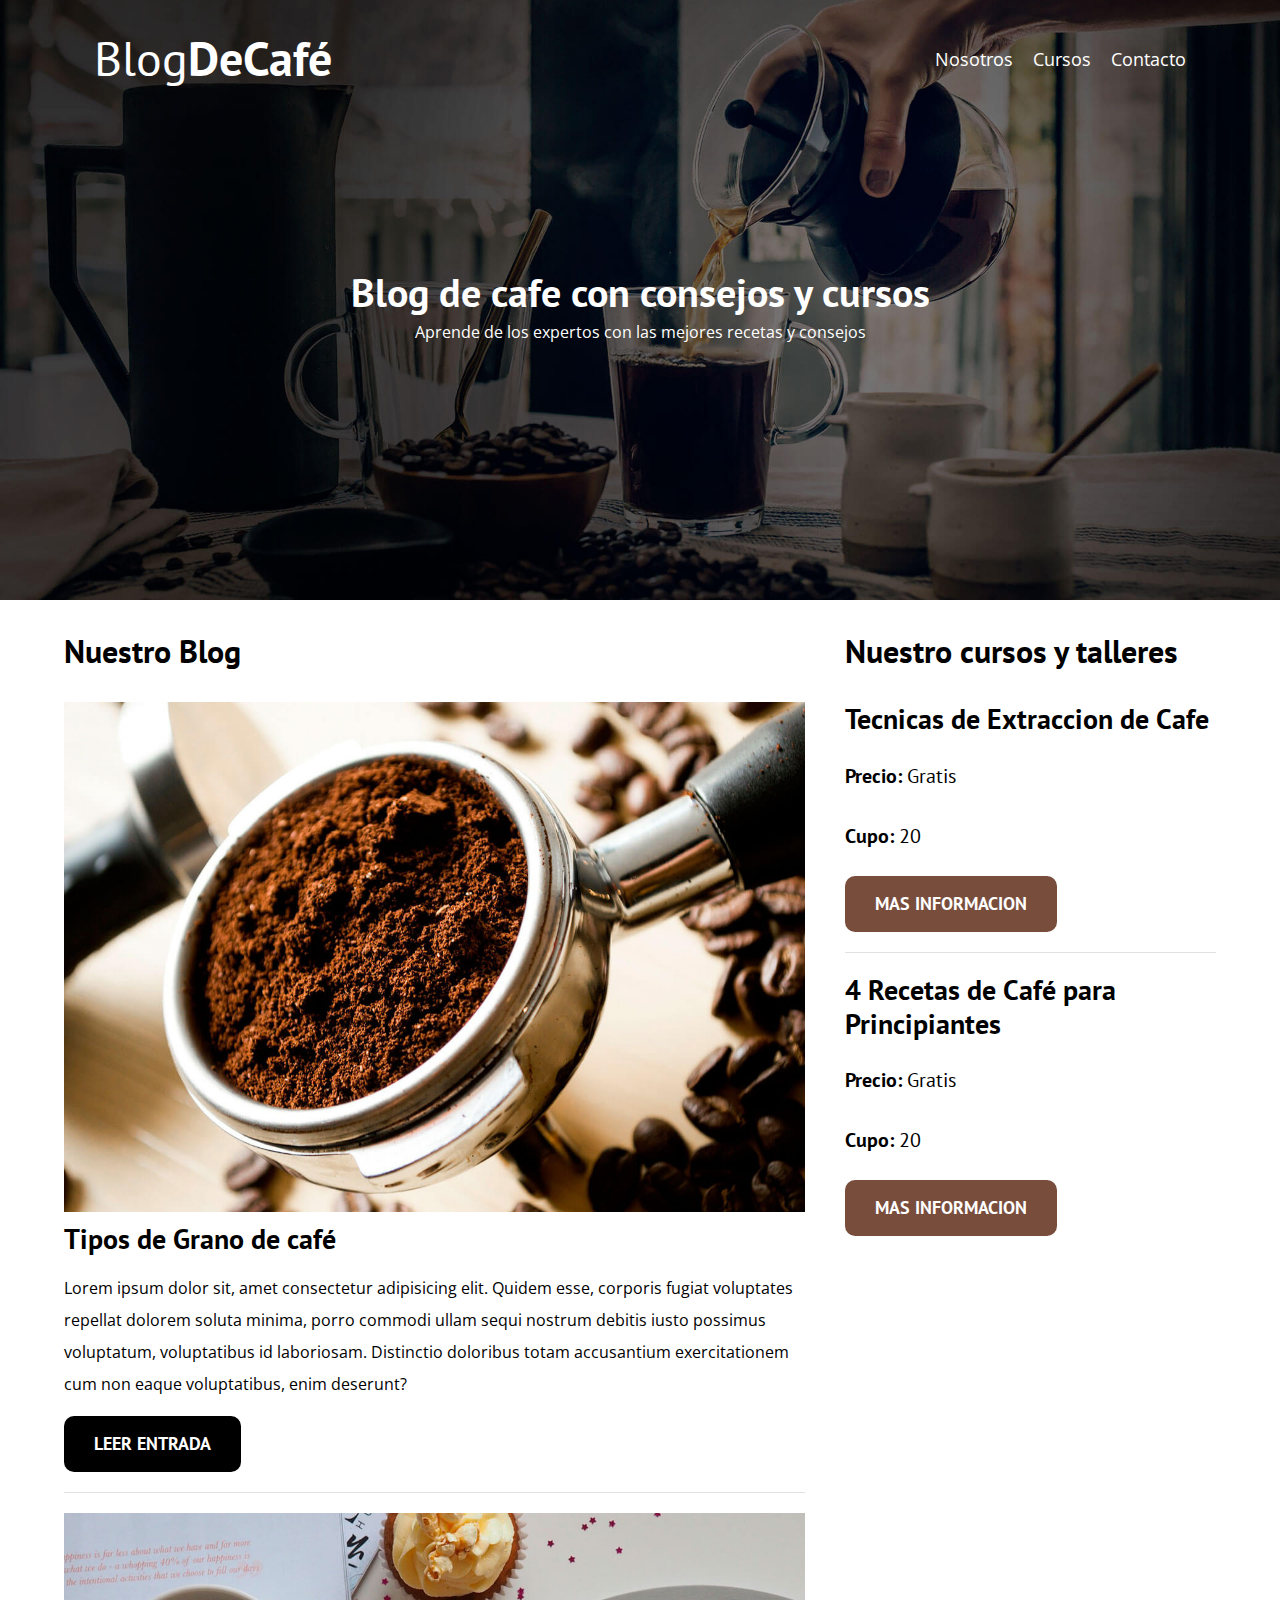
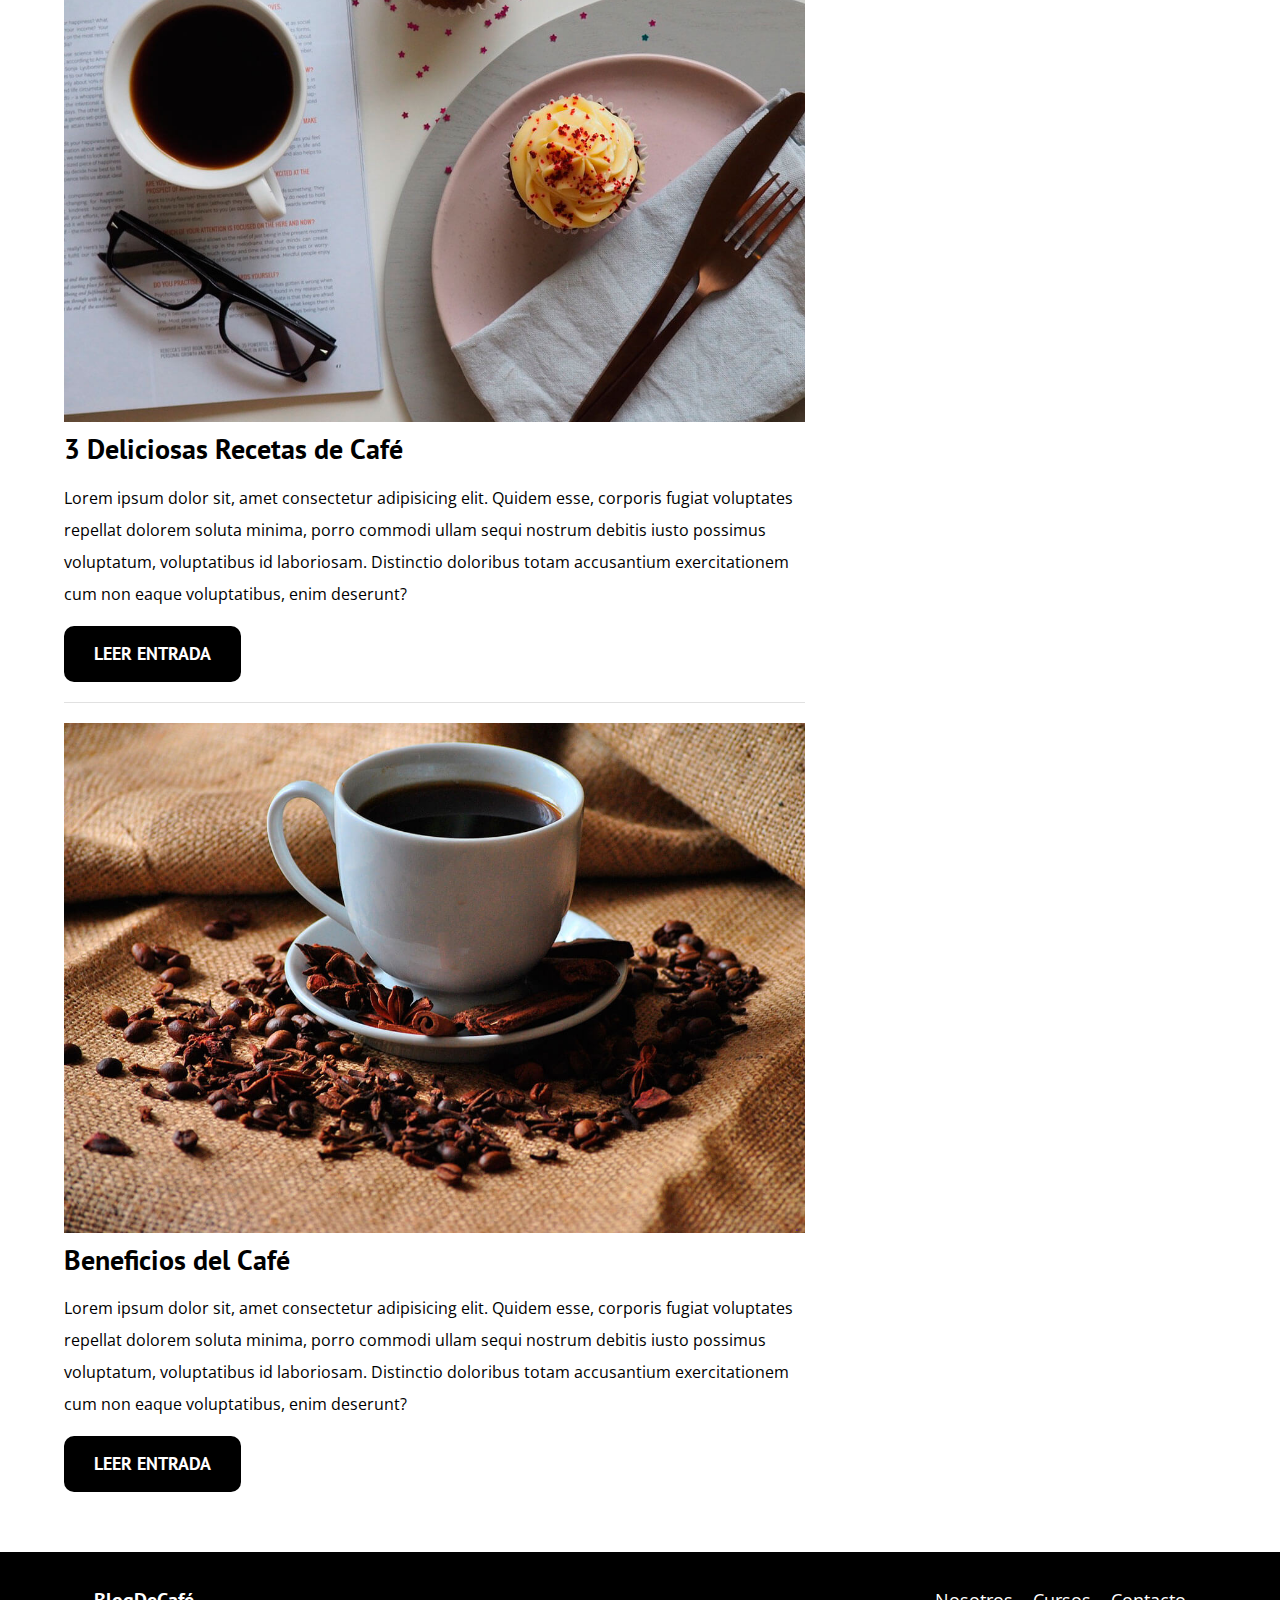
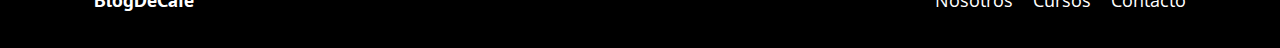
==== index.html @ e099caa3 "creacion proyecto blog cafe" ====
<!DOCTYPE html>
<html lang="en">
<head>
    <meta charset="UTF-8">
    <meta name="viewport" content="width=device-width, initial-scale=1.0">
    <title>Blog de Cafe</title>
    <link rel="preconnect" href="https://fonts.googleapis.com">
    <link rel="preconnect" href="https://fonts.gstatic.com" crossorigin>
    <!--PREFETCH-->
    <link rel="prefetch" href="nosotros.html" as="document">

    <!--PRELOAD-->
    <link rel="preload" href="css/normalize.css" as="style">
    <link rel="stylesheet" href="css/normalize.css">

    <link rel="preload" href="https://fonts.googleapis.com/css2?family=Open+Sans:ital,wght@0,300..800;1,300..800&family=PT+Sans:ital,wght@0,400;0,700;1,400;1,700&display=swap" crossorigin="crossorigin" as="font">
    <link href="https://fonts.googleapis.com/css2?family=Open+Sans:ital,wght@0,300..800;1,300..800&family=PT+Sans:ital,wght@0,400;0,700;1,400;1,700&display=swap" rel="stylesheet">

    <link rel="preload" href="css/styles.css" as="style">
    <link rel="stylesheet" href="css/styles.css">

    <link rel="preload" href="img/blog1.jpg" as="image">
</head>
<body>
    <header class="header">
        <div class="contenedor">
            <div class="barra">
                <a href="index.html" class="logo">
                    <h1 class="logo__nombre no-margin centrar-texto">Blog<span class="logo__bold">DeCafé</span></h1>
                </a>
                <nav class="navegacion">
                    <a href="nosotros.html" class="navegacion__enlace">Nosotros</a>
                    <a href="cursos.html" class="navegacion__enlace">Cursos</a>
                    <a href="contacto.html" class="navegacion__enlace">Contacto</a>
                </nav>
            </div>
        </div>
        <div class="header__texto">
            <h2 class="no-margin">Blog de cafe con consejos y cursos</h2>
            <p class="no-margin">Aprende de los expertos con las mejores recetas y consejos</p>
        </div>
    </header>
    <div class="contenedor contenido-principal">
        <main class="blog">
            <h3>Nuestro Blog</h3>
            <article class="entrada">
                <div class="entrada__imagen">
                    <img src="img/blog1.jpg" alt="imagen blog" loading="lazy">
                </div>
                <div class="entrada__contenido">
                    <h4 class="no-margin">Tipos de Grano de café</h4>
                    <p>Lorem ipsum dolor sit, amet consectetur adipisicing elit. Quidem esse, corporis fugiat voluptates repellat dolorem soluta minima, porro commodi ullam sequi nostrum debitis iusto possimus voluptatum, voluptatibus id laboriosam. Distinctio doloribus totam accusantium exercitationem cum non eaque voluptatibus, enim deserunt?</p>
                    <a href="entrada.html" class="boton boton--primario">Leer Entrada</a>
                </div>
            </article>
            <article class="entrada">
                <div class="entrada__imagen">
                    <img src="img/blog2.jpg" alt="imagen blog" loading="lazy">
                </div>
                <div class="entrada__contenido">
                    <h4 class="no-margin">3 Deliciosas Recetas de Café</h4>
                    <p>Lorem ipsum dolor sit, amet consectetur adipisicing elit. Quidem esse, corporis fugiat voluptates repellat dolorem soluta minima, porro commodi ullam sequi nostrum debitis iusto possimus voluptatum, voluptatibus id laboriosam. Distinctio doloribus totam accusantium exercitationem cum non eaque voluptatibus, enim deserunt?</p>
                    <a href="entrada.html" class="boton boton--primario">Leer Entrada</a>
                </div>
            </article>
            <article class="entrada">
                <div class="entrada__imagen">
                    <img src="img/blog3.jpg" alt="imagen blog" loading="lazy">
                </div>
                <div class="entrada__contenido">
                    <h4 class="no-margin">Beneficios del Café</h4>
                    <p>Lorem ipsum dolor sit, amet consectetur adipisicing elit. Quidem esse, corporis fugiat voluptates repellat dolorem soluta minima, porro commodi ullam sequi nostrum debitis iusto possimus voluptatum, voluptatibus id laboriosam. Distinctio doloribus totam accusantium exercitationem cum non eaque voluptatibus, enim deserunt?</p>
                    <a href="entrada.html" class="boton boton--primario">Leer Entrada</a>
                </div>
            </article>
        </main>
        <aside class="sidebar">
            <h3>Nuestro cursos y talleres</h3>
            <ul class="cursos no-padding">
                <li class="widget-curso">
                    <h4 class="no-margin">Tecnicas de Extraccion de Cafe</h4>
                    <p class="widget-curso__label">Precio:
                        <span class="widget-curso__info">Gratis</span>
                    </p>
                    <p class="widget-curso__label">Cupo:
                        <span class="widget-curso__info">20</span>
                    </p>
                    <a href="entrada" class="boton boton--secundario">Mas Informacion</a>
                </li>
                <li class="widget-curso">
                    <h4 class="no-margin">4 Recetas de Café para Principiantes</h4>
                    <p class="widget-curso__label">Precio:
                        <span class="widget-curso__info">Gratis</span>
                    </p>
                    <p class="widget-curso__label">Cupo:
                        <span class="widget-curso__info">20</span>
                    </p>
                    <a href="entrada" class="boton boton--secundario">Mas Informacion</a>
                </li>
            </ul>
        </aside>
    </div>
    <footer class="footer">
        <div class="contenedor">
            <div class="barra">
                <a href="index.html" class="logo">
                    <h1 class="logo-footer__nombre no-margin centrar-texto">Blog<span class="logo-footer__bold">DeCafé</span></h1>
                </a>
                <nav class="navegacion">
                    <a href="nosotros.html" class="navegacion__enlace">Nosotros</a>
                    <a href="cursos.html" class="navegacion__enlace">Cursos</a>
                    <a href="contacto.html" class="navegacion__enlace">Contacto</a>
                </nav>
            </div>
        </div>
    </footer>
</body>
</html>
---- css/styles.css ----
:root {
    --fuenteHeading: 'PT Sans', sans-serif;
    --fuenteParrafos: 'Open Sans', sans-serif;

    --primario: #784d3c;
    --blanco: #ffffff;
    --negro: #000000;
    --gris: #e1e1e1;
}

html {
    box-sizing: border-box;
    font-size: 62.5%;
}
*, *::before, *::after {
    box-sizing: inherit;
}
body {
    font-family: var(--fuenteParrafos);
    font-size: 1.6rem;
    line-height: 2;
}

/* GLOBALES */

.contenedor {
    width: min(90%, 120rem);
    margin: 0 auto;
}

a {
    text-decoration: none;
}

h1, h2, h3, h4 {
    font-family: var(--fuenteHeading);
    line-height: 1.2;
}

h1 {
    font-size: 4.8rem;
}
h2 {
    font-size: 4rem;
}
h3 {
    font-size: 3.2rem;
}
h4 {
    font-size: 2.8rem;
}

img {
    max-width: 100%;
}

/* UTILIDADES */
.no-margin {
    margin: 0;
}
.no-padding {
    padding: 0;
}
.centrar-texto {
    text-align: center;
}

/**HEADER**/
.header {
    background-image: url(../img/banner.jpg);
    height: 60rem;
    background-size: cover;
    background-repeat: no-repeat;
    background-position: center center;
}

.header__texto {
    text-align: center;
    color: var(--blanco);
    margin-top: 5rem;
}

@media (min-width: 768px) {
    .header__texto {
        margin-top: 15rem;
    }
    
    .barra {
        display: flex;
        justify-content: space-between;
        align-items: center;
    }
}

.logo {
    color: var(--blanco);
}
.logo__nombre {
    font-weight: 400;
}
.logo__bold {
    font-weight: 700;
}

.barra {
    padding: 3rem;
}

@media (min-width: 768px) {
    .navegacion {
        display: flex;
        gap: 2rem;
    }
}
.navegacion__enlace {
    display: block;
    text-align: center;
    font-size: 1.8rem;
    color: var(--blanco);
}

@media (min-width: 768px) {
    .contenido-principal {
        display: grid;
        grid-template-columns: 2fr 1fr;
        column-gap: 4rem;
    }
}

.entrada {
    border-bottom: 1px solid var(--gris);
    margin-bottom: 2rem;
}

.entrada:last-of-type {
    border-bottom: none;
    margin: 0
    ;
}

.boton {
    display: block;
    font-family: var(--fuenteHeading);
    color: var(--blanco);
    text-align: center;
    padding: 1rem 3rem;
    font-size: 1.8rem;
    text-transform: uppercase;
    font-weight: 700;
    margin-bottom: 2rem;
    border-radius: 1rem;
    border: none;
}

@media (min-width: 768px) {
    .boton {
        display: inline-block;
    }
}
.boton:hover{
    cursor: pointer;
}
.boton--primario {
    background-color: var(--negro);
}



.boton--secundario {
    background-color: var(--primario);
}

.cursos {
    list-style: none;
}

.widget-curso {
    border-bottom: 1px solid var(--gris);
    margin-bottom: 2rem;
}

.widget-curso:last-of-type {
    border-bottom: none;
    margin-bottom: 0;
}

.widget-curso__label,
.curso__label {
    font-family: var(--fuenteHeading);
    font-weight: bold;
}

.widget-curso__info,
.curso__info {
    font-weight: normal;
}

.widget-curso__label,
.widget-curso__info,
.curso__label, .curso__info {
    font-size: 2rem;
}

.footer {
    background-color: #000000;
    padding-bottom: 3rem 0;
    margin-top: 4rem;
}

.logo-footer__nombre {
    font-size: 2rem;
    align-items: center;
    justify-content: center;
}

/**SOBRE NOSOTROS **/

@media (min-width: 768px) {
    .sobre-nosotros {
        display: grid;
        grid-template-columns: repeat(2,1fr);
        column-gap: 2rem;
    }
}

/** CURSOS **/

.curso {
    padding: 3rem 0;
    border-bottom: 1px solid var(--gris);
}
@media (min-width: 768px) {
    .curso {
        display: grid;
        grid-template-columns: 1fr 2fr;
        column-gap: 2rem;
    }
}
.curso:last-of-type {
    border-bottom: none;
}

/**ENTRADA BLOG**/
.contenedor-blog {
    display: flex;
    flex-direction: column;
}
.entrada-blog,
.entrada-blog__texto {
    display: grid;
    grid-template-columns: 1fr;
    place-items: center;
    width: min(90%,120rem);

}

/*CONTACTO*/
.contacto-bg {
    background-image: url(../img/contacto.jpg);
    height: 40rem;
    background-size: cover;
    background-repeat: no-repeat;
}

/**FORMULARIO**/
.formulario {
    background-color: var(--blanco);
    margin: -5rem auto 0 auto;
    width: 95%;
    padding: 5rem;
}

.campo {
    display: flex;
    margin-bottom: 2rem;
}

.campo__label {
    flex: 0 0 9rem;
    text-align: right;
    padding-right: 2rem;
}

.campo__field {
    flex: 1;
    border: 1px solid var(--gris);
}

.campo__field--textarea {
    height: 20rem;
}
---- css/styles.css ----
:root {
    --fuenteHeading: 'PT Sans', sans-serif;
    --fuenteParrafos: 'Open Sans', sans-serif;

    --primario: #784d3c;
    --blanco: #ffffff;
    --negro: #000000;
    --gris: #e1e1e1;
}

html {
    box-sizing: border-box;
    font-size: 62.5%;
}
*, *::before, *::after {
    box-sizing: inherit;
}
body {
    font-family: var(--fuenteParrafos);
    font-size: 1.6rem;
    line-height: 2;
}

/* GLOBALES */

.contenedor {
    width: min(90%, 120rem);
    margin: 0 auto;
}

a {
    text-decoration: none;
}

h1, h2, h3, h4 {
    font-family: var(--fuenteHeading);
    line-height: 1.2;
}

h1 {
    font-size: 4.8rem;
}
h2 {
    font-size: 4rem;
}
h3 {
    font-size: 3.2rem;
}
h4 {
    font-size: 2.8rem;
}

img {
    max-width: 100%;
}

/* UTILIDADES */
.no-margin {
    margin: 0;
}
.no-padding {
    padding: 0;
}
.centrar-texto {
    text-align: center;
}

/**HEADER**/
.header {
    background-image: url(../img/banner.jpg);
    height: 60rem;
    background-size: cover;
    background-repeat: no-repeat;
    background-position: center center;
}

.header__texto {
    text-align: center;
    color: var(--blanco);
    margin-top: 5rem;
}

@media (min-width: 768px) {
    .header__texto {
        margin-top: 15rem;
    }
    
    .barra {
        display: flex;
        justify-content: space-between;
        align-items: center;
    }
}

.logo {
    color: var(--blanco);
}
.logo__nombre {
    font-weight: 400;
}
.logo__bold {
    font-weight: 700;
}

.barra {
    padding: 3rem;
}

@media (min-width: 768px) {
    .navegacion {
        display: flex;
        gap: 2rem;
    }
}
.navegacion__enlace {
    display: block;
    text-align: center;
    font-size: 1.8rem;
    color: var(--blanco);
}

@media (min-width: 768px) {
    .contenido-principal {
        display: grid;
        grid-template-columns: 2fr 1fr;
        column-gap: 4rem;
    }
}

.entrada {
    border-bottom: 1px solid var(--gris);
    margin-bottom: 2rem;
}

.entrada:last-of-type {
    border-bottom: none;
    margin: 0
    ;
}

.boton {
    display: block;
    font-family: var(--fuenteHeading);
    color: var(--blanco);
    text-align: center;
    padding: 1rem 3rem;
    font-size: 1.8rem;
    text-transform: uppercase;
    font-weight: 700;
    margin-bottom: 2rem;
    border-radius: 1rem;
    border: none;
}

@media (min-width: 768px) {
    .boton {
        display: inline-block;
    }
}
.boton:hover{
    cursor: pointer;
}
.boton--primario {
    background-color: var(--negro);
}



.boton--secundario {
    background-color: var(--primario);
}

.cursos {
    list-style: none;
}

.widget-curso {
    border-bottom: 1px solid var(--gris);
    margin-bottom: 2rem;
}

.widget-curso:last-of-type {
    border-bottom: none;
    margin-bottom: 0;
}

.widget-curso__label,
.curso__label {
    font-family: var(--fuenteHeading);
    font-weight: bold;
}

.widget-curso__info,
.curso__info {
    font-weight: normal;
}

.widget-curso__label,
.widget-curso__info,
.curso__label, .curso__info {
    font-size: 2rem;
}

.footer {
    background-color: #000000;
    padding-bottom: 3rem 0;
    margin-top: 4rem;
}

.logo-footer__nombre {
    font-size: 2rem;
    align-items: center;
    justify-content: center;
}

/**SOBRE NOSOTROS **/

@media (min-width: 768px) {
    .sobre-nosotros {
        display: grid;
        grid-template-columns: repeat(2,1fr);
        column-gap: 2rem;
    }
}

/** CURSOS **/

.curso {
    padding: 3rem 0;
    border-bottom: 1px solid var(--gris);
}
@media (min-width: 768px) {
    .curso {
        display: grid;
        grid-template-columns: 1fr 2fr;
        column-gap: 2rem;
    }
}
.curso:last-of-type {
    border-bottom: none;
}

/**ENTRADA BLOG**/
.contenedor-blog {
    display: flex;
    flex-direction: column;
}
.entrada-blog,
.entrada-blog__texto {
    display: grid;
    grid-template-columns: 1fr;
    place-items: center;
    width: min(90%,120rem);

}

/*CONTACTO*/
.contacto-bg {
    background-image: url(../img/contacto.jpg);
    height: 40rem;
    background-size: cover;
    background-repeat: no-repeat;
}

/**FORMULARIO**/
.formulario {
    background-color: var(--blanco);
    margin: -5rem auto 0 auto;
    width: 95%;
    padding: 5rem;
}

.campo {
    display: flex;
    margin-bottom: 2rem;
}

.campo__label {
    flex: 0 0 9rem;
    text-align: right;
    padding-right: 2rem;
}

.campo__field {
    flex: 1;
    border: 1px solid var(--gris);
}

.campo__field--textarea {
    height: 20rem;
}
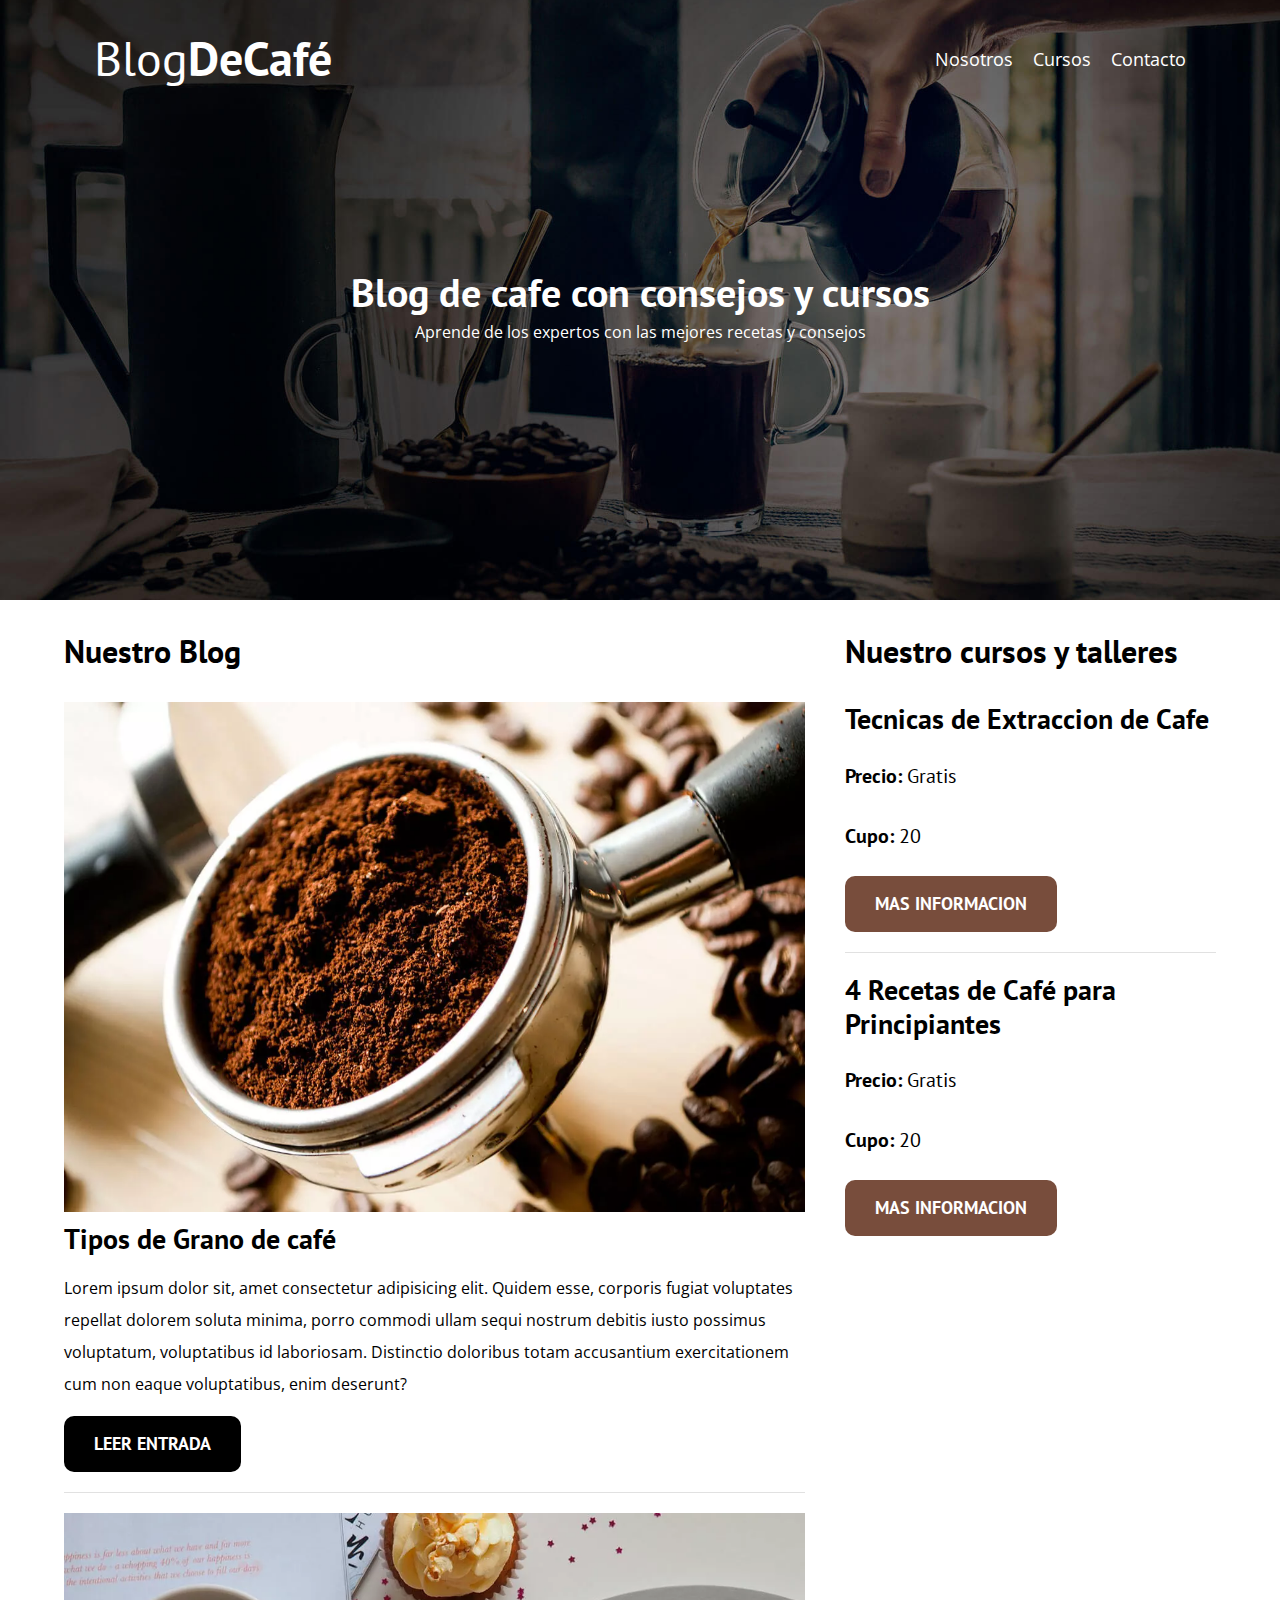
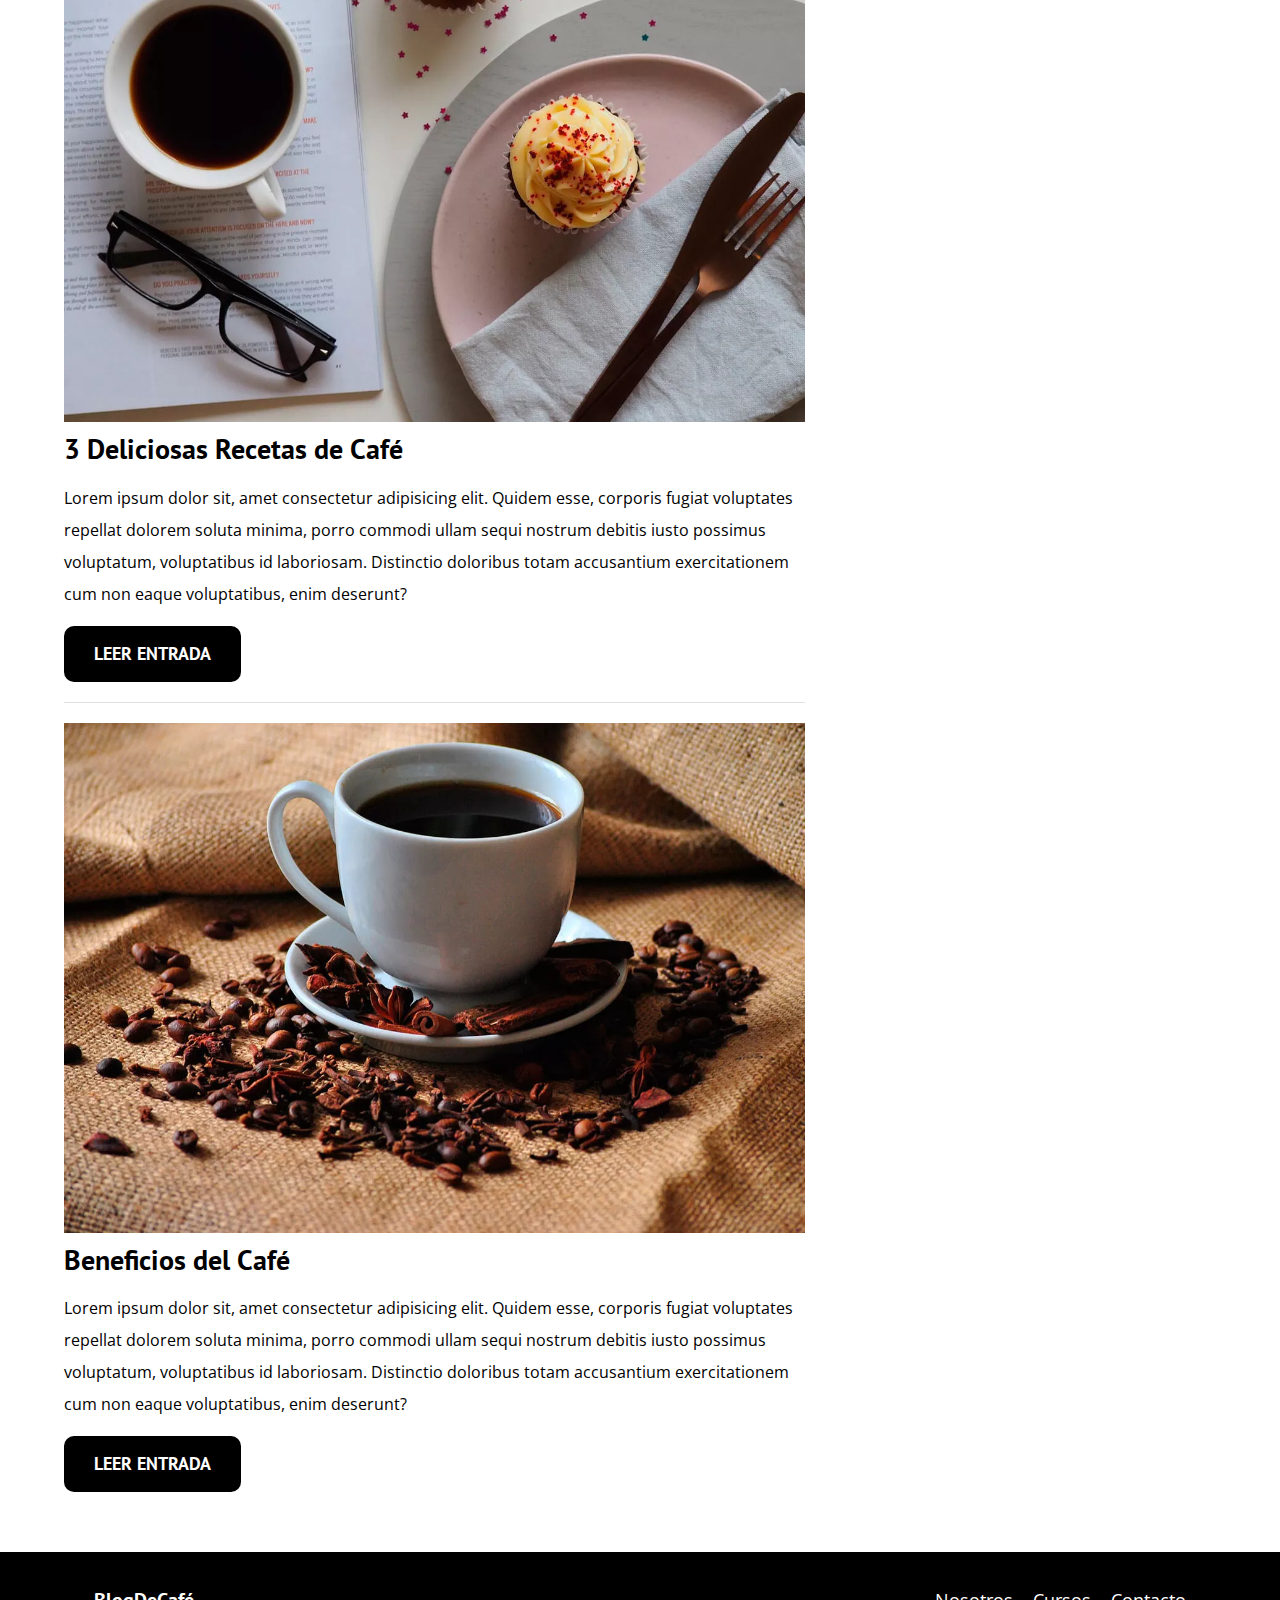
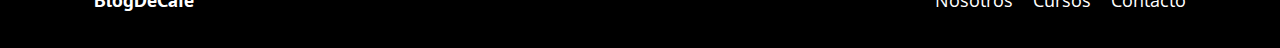
==== commit 4a1b0540: "agregando etiquetas picture y eliminando preload de imagen" ====
--- a/index.html
+++ b/index.html
@@ -18,8 +18,6 @@
 
     <link rel="preload" href="css/styles.css" as="style">
     <link rel="stylesheet" href="css/styles.css">
-
-    <link rel="preload" href="img/blog1.jpg" as="image">
 </head>
 <body>
     <header class="header">
@@ -45,7 +43,10 @@
             <h3>Nuestro Blog</h3>
             <article class="entrada">
                 <div class="entrada__imagen">
-                    <img src="img/blog1.jpg" alt="imagen blog" loading="lazy">
+                    <picture>
+                        <source srcset="img/blog1.webp" type="image/webp">
+                        <img src="img/blog1.jpg" alt="imagen blog" loading="lazy">
+                    </picture>
                 </div>
                 <div class="entrada__contenido">
                     <h4 class="no-margin">Tipos de Grano de café</h4>
@@ -55,7 +56,10 @@
             </article>
             <article class="entrada">
                 <div class="entrada__imagen">
-                    <img src="img/blog2.jpg" alt="imagen blog" loading="lazy">
+                    <picture>
+                        <source srcset="img/blog2.webp" type="image/webp">
+                        <img src="img/blog2.jpg" alt="imagen blog" loading="lazy">
+                    </picture>
                 </div>
                 <div class="entrada__contenido">
                     <h4 class="no-margin">3 Deliciosas Recetas de Café</h4>
@@ -65,7 +69,10 @@
             </article>
             <article class="entrada">
                 <div class="entrada__imagen">
-                    <img src="img/blog3.jpg" alt="imagen blog" loading="lazy">
+                    <picture>
+                        <source srcset="img/blog3.webp" type="image/webp">
+                        <img src="img/blog3.jpg" alt="imagen blog" loading="lazy">
+                    </picture>
                 </div>
                 <div class="entrada__contenido">
                     <h4 class="no-margin">Beneficios del Café</h4>
